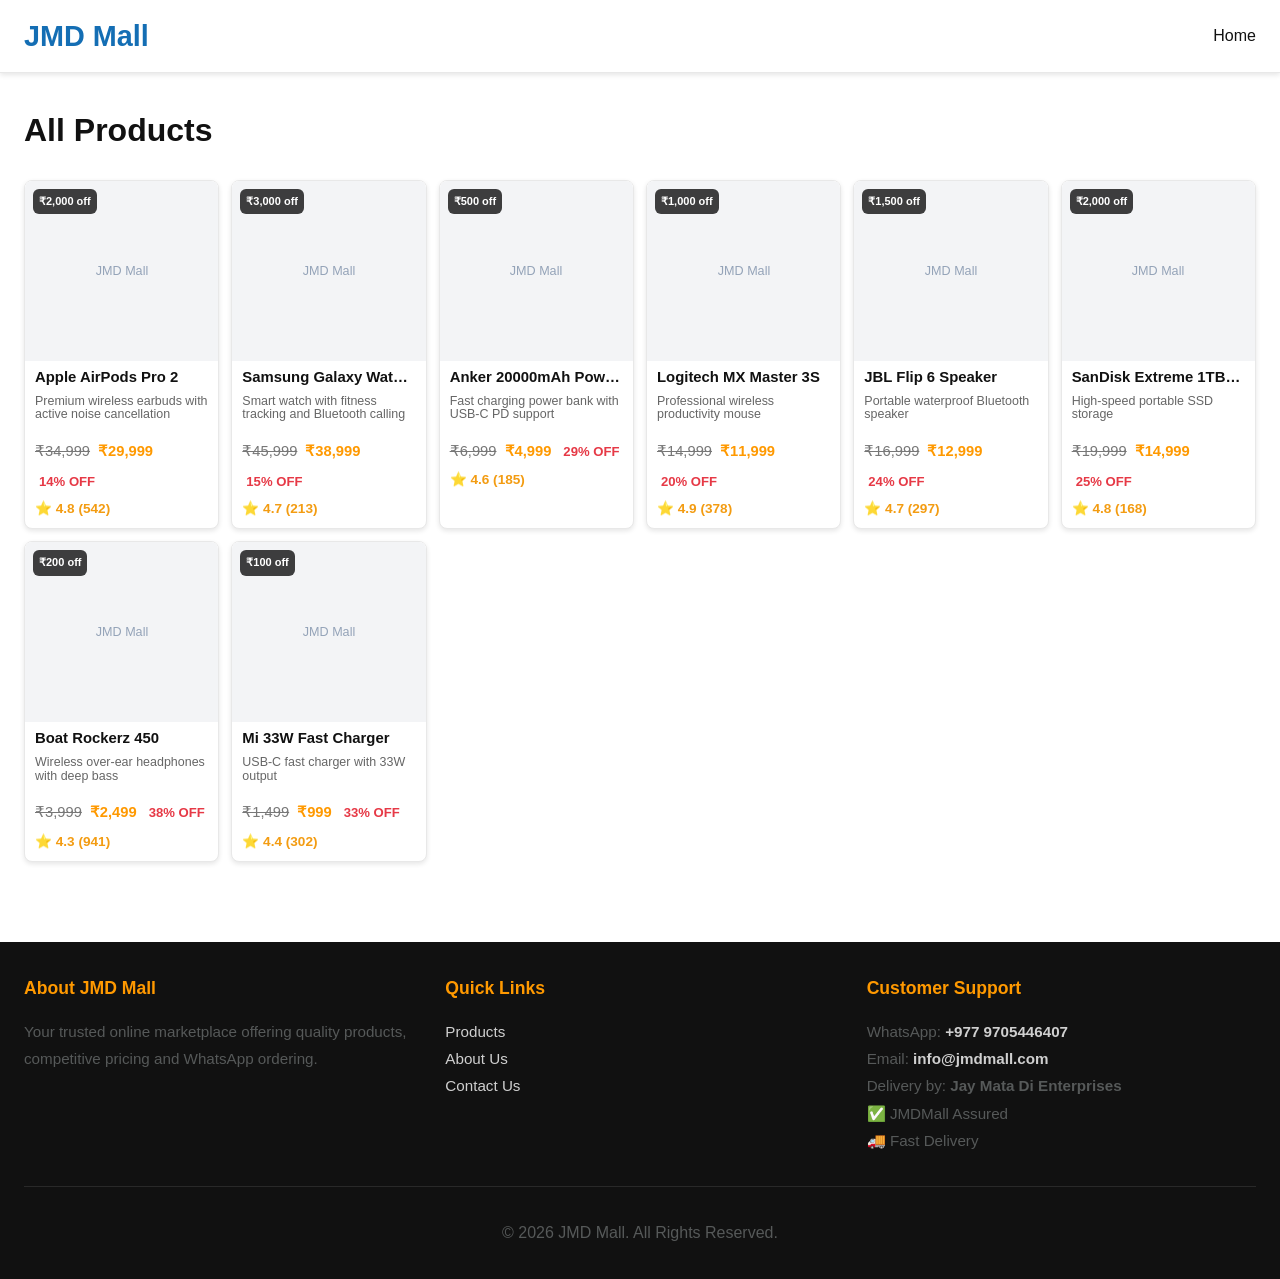
==== category.html @ 36c3e35d "Add category.html (category listing page)" ====
<!doctype html>
<html lang="en">
<head>
  <meta charset="utf-8">
  <meta name="viewport" content="width=device-width,initial-scale=1">
  <title>Category - JMD Mall</title>
  <link rel="stylesheet" href="css/style.css">
  <link rel="stylesheet" href="css/grid.css">
</head>
<body>
  <nav class="navbar">
    <div class="nav-container">
      <div class="nav-logo"><a href="index.html">JMD Mall</a></div>
      <div class="nav-links"><a href="index.html" class="nav-link">Home</a></div>
    </div>
  </nav>

  <main class="products-container">
    <div class="filter-container">
      <h2 id="categoryTitle">Category</h2>
      <p id="categorySubtitle" class="products-subtitle"></p>
    </div>

    <div class="products-grid" id="productsGrid">
      <div class="loading">Loading products...</div>
    </div>
  </main>

  <footer class="footer">
    <div class="footer-container">
      <div class="footer-section">
        <h4>About JMD Mall</h4>
        <p>Your trusted online marketplace offering quality products, competitive pricing and WhatsApp ordering.</p>
      </div>
      <div class="footer-section">
        <h4>Quick Links</h4>
        <ul>
          <li><a href="index.html">Products</a></li>
          <li><a href="about.html">About Us</a></li>
          <li><a href="contact.html">Contact Us</a></li>
        </ul>
      </div>
      <div class="footer-section">
        <h4>Customer Support</h4>
        <p>WhatsApp: <strong><a href="https://wa.me/9779705446407?text=Hello%20JMD%20Mall" target="_blank">+977 9705446407</a></strong></p>
        <p>Email: <strong><a href="mailto:info@jmdmall.com">info@jmdmall.com</a></strong></p>
        <p>Delivery by: <strong>Jay Mata Di Enterprises</strong></p>
        <p>✅ JMDMall Assured<br>🚚 Fast Delivery</p>
      </div>
    </div>
    <div class="footer-bottom"><p>&copy; 2026 JMD Mall. All Rights Reserved.</p></div>
  </footer>

  <script src="js/script.js?v=3"></script>
  <script>
  (function(){
    const params = new URLSearchParams(location.search);
    const cat = params.get('cat') || '';
    document.getElementById('categoryTitle').textContent = cat ? cat : 'All Products';
    if (cat) document.getElementById('categorySubtitle').textContent = `Showing products for "${cat}"`;

    async function loadCategoryProducts(){
      try {
        const res = await fetch('products.csv');
        if(!res.ok) throw new Error('CSV not found');
        const csv = await res.text();
        const all = parseCSV(csv); // uses parseCSV from script.js
        const list = cat ? all.filter(p => (p.category||'').toLowerCase() === cat.toLowerCase()) : all;
        renderProducts(list); // uses renderProducts from script.js
      } catch(e){
        document.getElementById('productsGrid').innerHTML = '<div class="loading">Unable to load products.</div>';
      }
    }
    loadCategoryProducts();
  })();
  </script>
</body>
</html>
---- css/style.css ----
/* ===========================
   GLOBAL STYLES & RESET
   =========================== */

* {
    margin: 0;
    padding: 0;
    box-sizing: border-box;
}

:root {
    --primary-color: #FF9900;
    --secondary-color: #146EB4;
    --text-dark: #111;
    --text-light: #565959;
    --bg-light: #FFFFFF;
    --bg-gray: #F7F7F7;
    --border-color: #E8E8E8;
    --shadow-light: 0 2px 5px rgba(0, 0, 0, 0.1);
    --shadow-medium: 0 4px 12px rgba(0, 0, 0, 0.15);
    --transition: all 0.3s ease;
}

html, body {
    height: 100%;
}

body {
    font-family: -apple-system, BlinkMacSystemFont, 'Segoe UI', Roboto, 'Helvetica Neue', Arial, sans-serif;
    line-height: 1.6;
    color: var(--text-dark);
    background-color: var(--bg-light);
}

/* ===========================
   TYPOGRAPHY
   =========================== */

h1 {
    font-size: 2.5rem;
    font-weight: 600;
    margin-bottom: 1rem;
}

h2 {
    font-size: 2rem;
    font-weight: 600;
    margin-bottom: 1.5rem;
    color: var(--text-dark);
}

h3 {
    font-size: 1.25rem;
    font-weight: 500;
    color: var(--text-dark);
}

h4 {
    font-size: 1.1rem;
    font-weight: 600;
    margin-bottom: 0.8rem;
}

p {
    font-size: 1rem;
    color: var(--text-light);
    line-height: 1.7;
}

a {
    color: var(--secondary-color);
    text-decoration: none;
    transition: var(--transition);
}

a:hover {
    color: var(--primary-color);
}

/* ===========================
   NAVIGATION BAR
   =========================== */

.navbar {
    background-color: var(--bg-light);
    border-bottom: 1px solid var(--border-color);
    position: sticky;
    top: 0;
    z-index: 1000;
    box-shadow: var(--shadow-light);
}

.nav-container {
    display: flex;
    align-items: center;
    justify-content: space-between;
    max-width: 1400px;
    margin: 0 auto;
    padding: 0.8rem 1.5rem;
    gap: 2rem;
}

.nav-logo a {
    font-size: 1.8rem;
    font-weight: 700;
    color: var(--secondary-color);
    transition: var(--transition);
}

.nav-logo a:hover {
    color: var(--primary-color);
}

.search-bar {
    flex: 1;
    display: flex;
    align-items: center;
    background-color: var(--bg-gray);
    border-radius: 4px;
    border: 1px solid var(--border-color);
    overflow: hidden;
}

.search-input {
    flex: 1;
    padding: 0.8rem 1rem;
    border: none;
    background: transparent;
    outline: none;
    font-size: 1rem;
}

.search-btn {
    padding: 0.8rem 1.2rem;
    background-color: var(--primary-color);
    color: var(--bg-light);
    border: none;
    cursor: pointer;
    font-size: 1rem;
    transition: var(--transition);
}

.search-btn:hover {
    background-color: #ff8c3b;
}

.nav-links {
    display: flex;
    gap: 2rem;
    align-items: center;
}

.nav-link {
    color: var(--text-dark);
    font-weight: 500;
    transition: var(--transition);
    position: relative;
}

.nav-link:hover,
.nav-link.active {
    color: var(--primary-color);
}

.nav-link.active::after {
    content: '';
    position: absolute;
    bottom: -8px;
    left: 0;
    right: 0;
    height: 3px;
    background-color: var(--primary-color);
}

/* ===========================
   FILTER SECTION
   =========================== */

.filter-section {
    background-color: var(--bg-gray);
    padding: 2rem 1.5rem;
    border-bottom: 1px solid var(--border-color);
}

.filter-container {
    max-width: 1400px;
    margin: 0 auto;
}

.filter-container h2 {
    margin-bottom: 1.5rem;
}

.category-filters {
    display: flex;
    gap: 1rem;
    flex-wrap: wrap;
}

.filter-btn {
    padding: 0.6rem 1.2rem;
    background-color: var(--bg-light);
    color: var(--text-dark);
    border: 1px solid var(--border-color);
    border-radius: 20px;
    cursor: pointer;
    font-weight: 500;
    transition: var(--transition);
}

.filter-btn:hover,
.filter-btn.active {
    background-color: var(--primary-color);
    color: var(--bg-light);
    border-color: var(--primary-color);
}

/* ===========================
   PRODUCTS CONTAINER
   (mobile-first: 2 → 4 → 6 columns)
   =========================== */

.products-container {
    max-width: 1400px;
    margin: 0 auto;
    padding: 2rem 1.5rem;
}

.products-grid {
    display: grid;
    /* default (small screens): 2 columns */
    grid-template-columns: repeat(2, 1fr);
    gap: 1rem;
}

/* Medium devices (>= 768px): 4 columns */
@media (min-width: 768px) {
    .products-grid {
        grid-template-columns: repeat(4, 1fr);
        gap: 1rem;
    }
}

/* Large / laptop / desktop (>= 1200px): 6 columns */
@media (min-width: 1200px) {
    .products-grid {
        grid-template-columns: repeat(6, 1fr);
        gap: 1.25rem;
    }
}

.loading {
    grid-column: 1 / -1;
    text-align: center;
    padding: 2rem;
    color: var(--text-light);
    font-size: 1.1rem;
}

/* ===========================
   PRODUCT CARD
   =========================== */

.product-card {
    background-color: var(--bg-light);
    border: 1px solid var(--border-color);
    border-radius: 8px;
    overflow: hidden;
    transition: var(--transition);
    box-shadow: var(--shadow-light);
    display: flex;
    flex-direction: column;
}

.product-card:hover {
    box-shadow: var(--shadow-medium);
    transform: translateY(-4px);
}

.product-image-wrapper {
    width: 100%;
    height: 250px;
    background-color: var(--bg-gray);
    display: flex;
    align-items: center;
    justify-content: center;
    overflow: hidden;
    position: relative;
}

.product-image {
    width: 100%;
    height: 100%;
    object-fit: cover;
    transition: var(--transition);
    background-color: var(--bg-gray);
}

.product-card:hover .product-image {
    transform: scale(1.05);
}

.product-category {
    position: absolute;
    top: 10px;
    right: 10px;
    background-color: var(--primary-color);
    color: var(--bg-light);
    padding: 0.3rem 0.8rem;
    border-radius: 20px;
    font-size: 0.75rem;
    font-weight: 600;
}

.product-info {
    padding: 1.5rem;
    flex-grow: 1;
    display: flex;
    flex-direction: column;
}

.product-name {
    font-size: 1rem;
    font-weight: 500;
    margin-bottom: 0.8rem;
    line-height: 1.4;
    color: var(--text-dark);
    min-height: 2.8em;
}

.product-price {
    font-size: 1.5rem;
    font-weight: 700;
    color: var(--primary-color);
    margin-bottom: 1.2rem;
}

.product-actions {
    display: flex;
    gap: 0.8rem;
    margin-top: auto;
}

.action-btn {
    flex: 1;
    padding: 0.8rem;
    border: none;
    border-radius: 4px;
    font-size: 0.95rem;
    font-weight: 600;
    cursor: pointer;
    transition: var(--transition);
}

.buy-btn {
    background-color: var(--primary-color);
    color: var(--bg-light);
}

.buy-btn:hover {
    background-color: #ff8c3b;
}

.share-btn {
    background-color: var(--secondary-color);
    color: var(--bg-light);
}

.share-btn:hover {
    background-color: #0f4a7a;
}

/* ===========================
   ABOUT PAGE STYLES
   =========================== */

.about-container,
.contact-container {
    max-width: 1000px;
    margin: 0 auto;
    padding: 0 1.5rem;
}

.about-hero,
.contact-hero {
    text-align: center;
    padding: 3rem 0;
    border-bottom: 1px solid var(--border-color);
    margin-bottom: 3rem;
}

.about-hero h1,
.contact-hero h1 {
    color: var(--secondary-color);
}

.about-content,
.contact-content {
    margin-bottom: 3rem;
}

.about-section,
.contact-info,
.contact-form-section {
    margin-bottom: 2.5rem;
    padding: 2rem;
    background-color: var(--bg-gray);
    border-radius: 8px;
}

.about-section h2,
.contact-form-section h2 {
    color: var(--secondary-color);
    margin-bottom: 1.5rem;
}

.about-list {
    list-style: none;
    margin-left: 0;
}

.about-list li {
    padding: 0.6rem 0;
    font-size: 1rem;
    line-height: 1.6;
}

/* ===========================
   CONTACT PAGE STYLES
   =========================== */

.contact-content {
    display: grid;
    grid-template-columns: 1fr 1fr;
    gap: 2rem;
    margin-bottom: 3rem;
}

.info-card {
    background-color: var(--bg-light);
    padding: 1.5rem;
    border-radius: 8px;
    border: 1px solid var(--border-color);
    margin-bottom: 1.5rem;
    transition: var(--transition);
}

.info-card:hover {
    box-shadow: var(--shadow-medium);
    transform: translateY(-2px);
}

.info-card h3 {
    margin-bottom: 0.8rem;
    color: var(--primary-color);
}

.info-card p {
    margin-bottom: 0.8rem;
}

.info-card ul {
    list-style: none;
    margin-left: 0;
}

.info-card li {
    padding: 0.4rem 0;
}

.contact-link {
    display: inline-block;
    color: var(--secondary-color);
    font-weight: 600;
    transition: var(--transition);
}

.contact-link:hover {
    color: var(--primary-color);
}

.contact-form {
    background-color: var(--bg-light);
    padding: 2rem;
    border-radius: 8px;
    border: 1px solid var(--border-color);
}

.form-group {
    margin-bottom: 1.5rem;
}

.form-group label {
    display: block;
    margin-bottom: 0.5rem;
    font-weight: 600;
    color: var(--text-dark);
}

.form-group input,
.form-group textarea {
    width: 100%;
    padding: 0.8rem;
    border: 1px solid var(--border-color);
    border-radius: 4px;
    font-family: inherit;
    font-size: 1rem;
    transition: var(--transition);
}

.form-group input:focus,
.form-group textarea:focus {
    outline: none;
    border-color: var(--primary-color);
    box-shadow: 0 0 0 3px rgba(255, 153, 0, 0.1);
}

.form-message {
    margin-top: 1rem;
    padding: 1rem;
    border-radius: 4px;
    text-align: center;
    display: none;
}

.form-message.success {
    display: block;
    background-color: #d4edda;
    color: #155724;
    border: 1px solid #c3e6cb;
}

.form-message.error {
    display: block;
    background-color: #f8d7da;
    color: #721c24;
    border: 1px solid #f5c6cb;
}

/* ===========================
   FAQ SECTION
   =========================== */

.faq-section {
    max-width: 1000px;
    margin: 0 auto;
    padding: 3rem 1.5rem;
}

.faq-section h2 {
    text-align: center;
    margin-bottom: 2rem;
    color: var(--secondary-color);
}

.faq-item {
    background-color: var(--bg-gray);
    padding: 1.5rem;
    margin-bottom: 1.5rem;
    border-radius: 8px;
    border-left: 4px solid var(--primary-color);
    transition: var(--transition);
}

.faq-item:hover {
    box-shadow: var(--shadow-medium);
    transform: translateX(4px);
}

.faq-item h3 {
    margin-bottom: 0.8rem;
    color: var(--secondary-color);
}

.faq-item p {
    margin: 0;
}

/* ===========================
   CTA SECTION
   =========================== */

.cta-section {
    text-align: center;
    padding: 3rem 1.5rem;
    background: linear-gradient(135deg, #667eea 0%, #764ba2 100%);
    color: var(--bg-light);
    border-radius: 8px;
    margin-bottom: 3rem;
    max-width: 1000px;
    margin-left: auto;
    margin-right: auto;
}

.cta-section h2 {
    color: var(--bg-light);
    margin-bottom: 1rem;
}

.cta-section p {
    color: rgba(255, 255, 255, 0.9);
    margin-bottom: 1.5rem;
}

.cta-btn {
    display: inline-block;
    background-color: var(--primary-color);
    color: var(--bg-light);
    padding: 1rem 2.5rem;
    border: none;
    border-radius: 4px;
    font-size: 1.1rem;
    font-weight: 600;
    cursor: pointer;
    transition: var(--transition);
    text-decoration: none;
}

.cta-btn:hover {
    background-color: #ff8c3b;
    transform: translateY(-2px);
    box-shadow: var(--shadow-medium);
}

/* ===========================
   FOOTER
   =========================== */

.footer {
    background-color: var(--text-dark);
    color: var(--bg-light);
    padding: 2rem 1.5rem;
    margin-top: 3rem;
}

.footer-container {
    max-width: 1400px;
    margin: 0 auto;
    display: grid;
    grid-template-columns: repeat(auto-fit, minmax(250px, 1fr));
    gap: 2rem;
    margin-bottom: 2rem;
}

.footer-section h4 {
    color: var(--primary-color);
    margin-bottom: 1rem;
}

.footer-section p,
.footer-section ul {
    font-size: 0.95rem;
    line-height: 1.8;
}

.footer-section ul {
    list-style: none;
    margin-left: 0;
}

.footer-section a {
    color: rgba(255, 255, 255, 0.8);
    transition: var(--transition);
}

.footer-section a:hover {
    color: var(--primary-color);
}

.footer-bottom {
    text-align: center;
    padding-top: 2rem;
    border-top: 1px solid rgba(255, 255, 255, 0.1);
    color: rgba(255, 255, 255, 0.7);
}

/* ===========================
   RESPONSIVE DESIGN
   =========================== */

@media (max-width: 768px) {
    h1 {
        font-size: 2rem;
    }

    h2 {
        font-size: 1.5rem;
    }

    .nav-container {
        flex-direction: column;
        gap: 1rem;
        padding: 0.8rem 1rem;
    }

    .search-bar {
        width: 100%;
    }

    .nav-links {
        width: 100%;
        justify-content: space-around;
        gap: 0.5rem;
    }

    .nav-link {
        font-size: 0.9rem;
    }

    .category-filters {
        gap: 0.5rem;
    }

    .filter-btn {
        padding: 0.5rem 1rem;
        font-size: 0.9rem;
    }

    /* ensure small devices keep 2 columns */
    .products-grid {
        grid-template-columns: repeat(2, 1fr);
        gap: 0.9rem;
    }

    .contact-content {
        grid-template-columns: 1fr;
    }

    .about-section,
    .contact-form-section,
    .info-card {
        padding: 1.5rem;
    }

    .contact-form {
        padding: 1.5rem;
    }
}

@media (max-width: 480px) {
    h1 {
        font-size: 1.5rem;
    }

    h2 {
        font-size: 1.25rem;
    }

    .nav-container {
        padding: 0.6rem 0.8rem;
        gap: 0.8rem;
    }

    .nav-logo a {
        font-size: 1.3rem;
    }

    .search-input {
        font-size: 0.9rem;
        padding: 0.6rem 0.8rem;
    }

    .search-btn {
        padding: 0.6rem;
        font-size: 0.9rem;
    }

    .nav-links {
        flex-direction: column;
        gap: 0.3rem;
    }

    .nav-link {
        font-size: 0.8rem;
    }

    .filter-section {
        padding: 1.5rem 1rem;
    }

    .filter-container h2 {
        font-size: 1.3rem;
        margin-bottom: 1rem;
    }

    .category-filters {
        gap: 0.4rem;
    }

    .filter-btn {
        padding: 0.4rem 0.8rem;
        font-size: 0.85rem;
    }

    .products-container {
        padding: 1rem;
    }

    /* mobile: 2 columns */
    .products-grid {
        grid-template-columns: repeat(2, 1fr);
        gap: 0.8rem;
    }

    .product-name {
        font-size: 0.9rem;
    }

    .product-price {
        font-size: 1.2rem;
    }

    .action-btn {
        padding: 0.6rem;
        font-size: 0.85rem;
    }

    .footer-container {
        grid-template-columns: 1fr;
        gap: 1.5rem;
    }

    .cta-section {
        margin: 2rem 1rem 3rem 1rem;
        padding: 2rem 1rem;
    }
}

/* ===========================
   UTILITY CLASSES
   =========================== */

.container {
    max-width: 1400px;
    margin: 0 auto;
    padding: 0 1.5rem;
}

.text-center {
    text-align: center;
}


/* Slideshow */
.slideshow-container {
    position: relative;
    max-width: 100%;
    overflow: hidden;
    background: #f0f0f0;
}

.slides-wrapper {
    display: flex;
    transition: transform 0.5s ease-in-out;
}

.slide {
    min-width: 100%;
    box-sizing: border-box;
}

.slide img {
    width: 100%;
    height: 400px;
    object-fit: cover;
    display: block;
}

.slide-arrow {
    position: absolute;
    top: 50%;
    transform: translateY(-50%);
    background: rgba(0, 0, 0, 0.4);
    color: #fff;
    border: none;
    font-size: 18px;
    padding: 12px 16px;
    cursor: pointer;
    border-radius: 4px;
    transition: background 0.3s;
}

.slide-arrow:hover {
    background: rgba(0, 0, 0, 0.7);
}

.slide-arrow.prev { left: 15px; }
.slide-arrow.next { right: 15px; }

.slide-dots {
    position: absolute;
    bottom: 15px;
    left: 50%;
    transform: translateX(-50%);
    display: flex;
    gap: 8px;
}

.dot {
    width: 10px;
    height: 10px;
    border-radius: 50%;
    background: rgba(255, 255, 255, 0.6);
    cursor: pointer;
    transition: background 0.3s;
}

.dot.active {
    background: #fff;
}

@media (max-width: 768px) {
    .slide img {
        height: 220px;
    }
}


/* =====================================
   JMD MALL PRODUCT UPGRADE
   ===================================== */

.price-box{
    margin:10px 0;
}

.mrp-price{
    font-size:14px;
    color:#777;
    text-decoration:line-through;
}

.selling-price{
    font-size:24px;
    font-weight:700;
    color:#e63946;
}

.discount-badge{
    position:absolute;
    top:10px;
    left:10px;
    width:60px;
    height:60px;
    background:#e63946;
    color:#fff;
    border-radius:50%;
    display:flex;
    align-items:center;
    justify-content:center;
    font-size:12px;
    font-weight:700;
    text-align:center;
    z-index:5;
}

.hot-deal-badge{
    position:absolute;
    bottom:10px;
    left:10px;
    background:#ff0000;
    color:#fff;
    padding:6px 10px;
    border-radius:20px;
    font-size:12px;
    font-weight:700;
    z-index:5;
}

.flat-discount{
    display:inline-block;
    margin-top:8px;
    background:#28a745;
    color:#fff;
    padding:5px 10px;
    border-radius:4px;
    font-size:13px;
    font-weight:600;
}

.product-rating{
    margin-top:8px;
    color:#f39c12;
    font-size:14px;
    font-weight:600;
}

.product-card{
    position:relative;
}

.product-card a{
    text-decoration:none;
}

.product-name{
    min-height:48px;
}

.product-image{
    background:#fff;
}

.product-card:hover{
    transform:translateY(-4px);
}

.buy-btn{
    background:#25D366;
}

.buy-btn:hover{
    background:#1ea952;
}

.share-btn{
    background:#146EB4;
}

.share-btn:hover{
    background:#0f4a7a;
}
---- css/grid.css ----
/* Compact grid card (Flipkart-like) */
.product-image-wrapper .product-category { display: none !important; } /* remove category badge */

.product-info.compact {
  padding: 10px 12px; /* reduced padding */
}

.grid-product-name {
  font-size: 0.95rem;   /* smaller first-line name */
  font-weight: 600;
  margin: 0 0 4px 0;    /* minimal spacing */
  line-height: 1.2;
  display: -webkit-box;
  -webkit-line-clamp: 1;
  -webkit-box-orient: vertical;
  overflow: hidden;
  text-overflow: ellipsis;
}

.grid-product-desc {
  font-size: 0.80rem;
  color: #666;
  margin: 4px 0;
  line-height: 1.1;
  display: -webkit-box;
  -webkit-line-clamp: 2;
  -webkit-box-orient: vertical;
  overflow: hidden;
  min-height: calc(1.1rem * 2);
}

.price-row-grid {
  display: flex;
  gap: 8px;
  align-items: baseline;
  flex-wrap: wrap;
  margin-top: 6px;
}

/* Make MRP and selling price the same smaller size */
.price-row-grid .mrp-price {
  font-size: 0.95rem; /* reduced and same as selling-price */
  color: #777;
  text-decoration: line-through;
}

.price-row-grid .selling-price {
  font-size: 0.95rem; /* same size as MRP */
  font-weight: 700;
  color: var(--primary-color);
  white-space: nowrap;
}

.price-row-grid .discount-percent {
  font-size: 0.82rem;
  color: #e63946;
  font-weight: 700;
  margin-left: 4px;
}

/* small rupee-off badge over image */
.flat-image-badge{
  position:absolute;
  top:8px;
  left:8px;
  background:rgba(0,0,0,0.75);
  color:#fff;
  padding:4px 6px;
  border-radius:6px;
  font-size:11px;
  font-weight:700;
  z-index:6;
}

/* hide old circular discount badge */
.discount-badge{ display:none !important; }

.product-rating.small {
  margin-top:6px;
  color:#f39c12;
  font-size:0.85rem;
  font-weight:600;
}

/* Rating badge over image (moved from price area) */
.image-rating-badge{
  position:absolute;
  bottom:8px;
  left:8px; /* below corner of the image */
  background: transparent; /* no background as requested */
  color: var(--primary-color);
  padding:0; /* smaller visual */
  border-radius:6px;
  font-size:11px;
  font-weight:700;
  z-index:6;
  display:flex;
  align-items:center;
  gap:6px;
  text-shadow: 0 1px 2px rgba(255,255,255,0.6); /* subtle contrast over images */
}

/* adjust look of contained rating-count */
.image-rating-badge .rating-count{ font-weight:600; color:var(--text-dark); font-size:11px; }

/* responsive tweaks */
@media (max-width:480px) {
  .grid-product-name { font-size:0.92rem; }
  .grid-product-desc { font-size:0.78rem; }
  .price-row-grid .selling-price { font-size:0.92rem; }
  .flat-image-badge { font-size:11px; padding:5px 7px; }
  .image-rating-badge{ font-size:11px; padding:0; gap:4px; bottom:6px; left:6px; }
}

/* Less cramped layout for large screens (6-per-row) */
@media (min-width:1200px) {
  .products-grid { gap: 0.75rem; }
  .product-image-wrapper { height: 180px; }
  .product-info.compact { padding: 8px 10px; }
  .grid-product-name { font-size:0.93rem; }
  .grid-product-desc { font-size:0.78rem; }
  .price-row-grid .mrp-price, .price-row-grid .selling-price { font-size:0.92rem; }
}
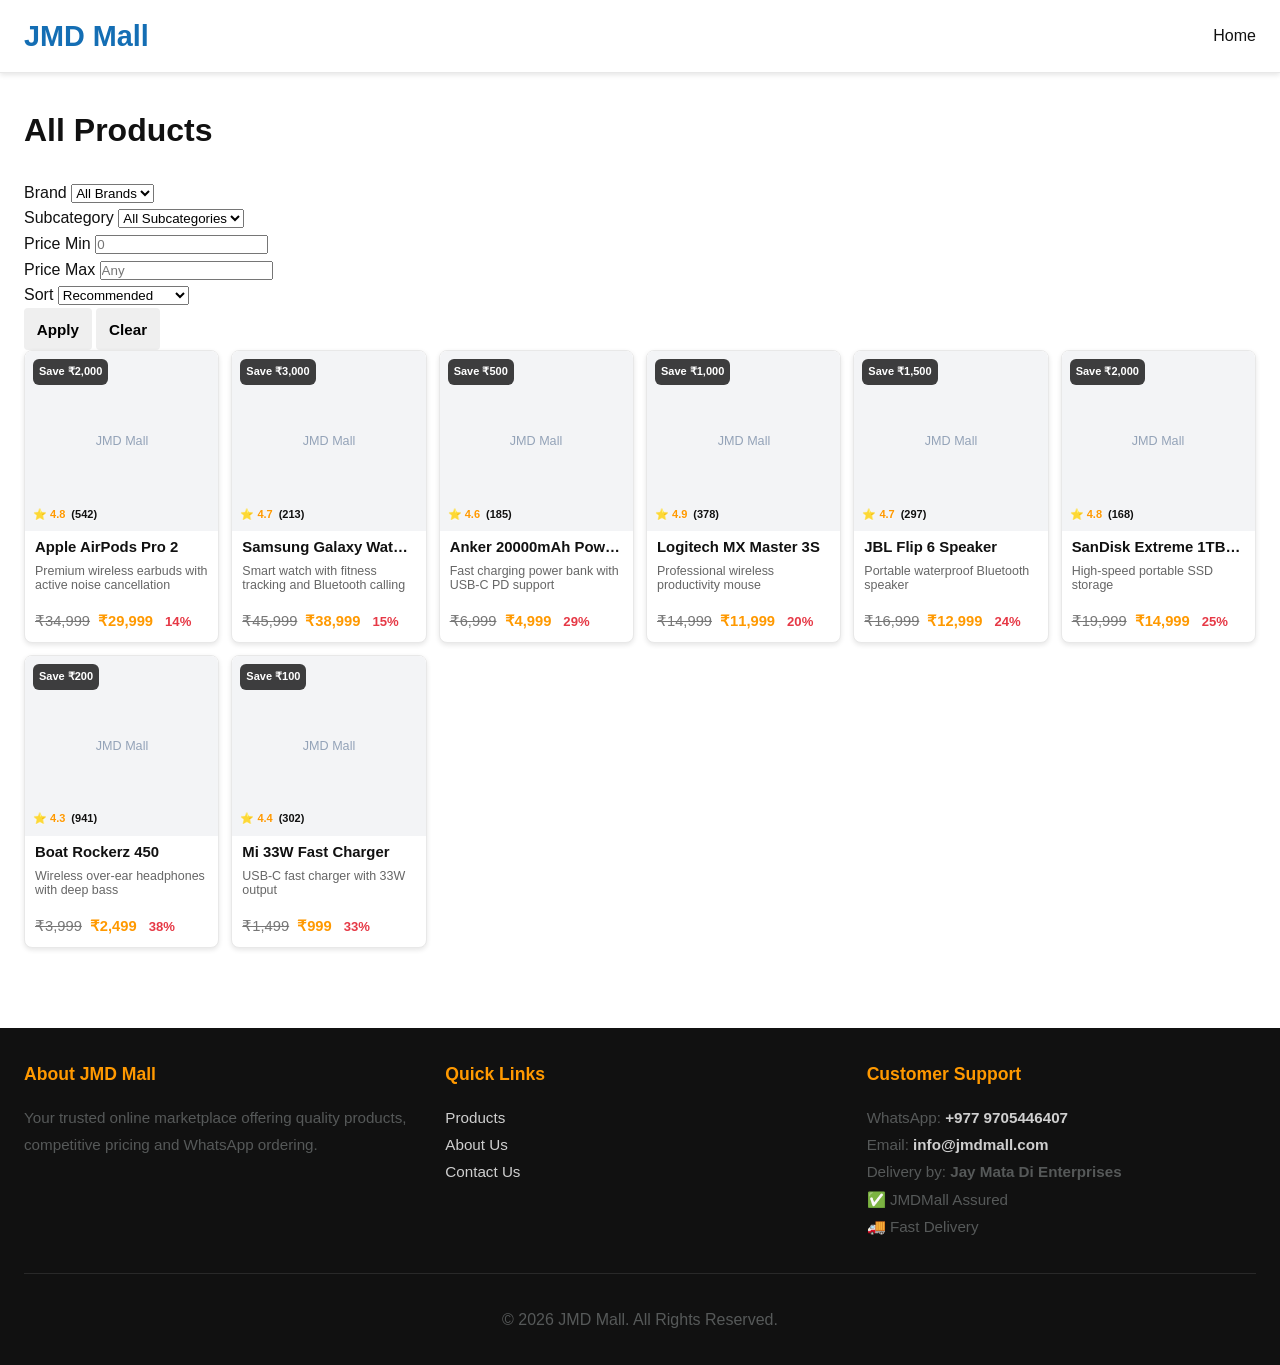
==== commit 8563b9a6: "Category page: add filters, sorting, pagination (pageSize=18), populate filter options and wire appl" ====
--- a/category.html
+++ b/category.html
@@ -19,10 +19,51 @@
     <div class="filter-container">
       <h2 id="categoryTitle">Category</h2>
       <p id="categorySubtitle" class="products-subtitle"></p>
+
+      <!-- Filters and Sorting Bar -->
+      <div class="category-filters-bar" id="categoryFiltersBar">
+        <div class="filter-control">
+          <label for="brandSelect">Brand</label>
+          <select id="brandSelect"><option value="">All Brands</option></select>
+        </div>
+
+        <div class="filter-control">
+          <label for="subcatSelect">Subcategory</label>
+          <select id="subcatSelect"><option value="">All Subcategories</option></select>
+        </div>
+
+        <div class="filter-control">
+          <label for="priceMin">Price Min</label>
+          <input type="number" id="priceMin" placeholder="0" min="0">
+        </div>
+
+        <div class="filter-control">
+          <label for="priceMax">Price Max</label>
+          <input type="number" id="priceMax" placeholder="Any" min="0">
+        </div>
+
+        <div class="filter-control">
+          <label for="sortSelect">Sort</label>
+          <select id="sortSelect">
+            <option value="default">Recommended</option>
+            <option value="price_asc">Price: Low to High</option>
+            <option value="price_desc">Price: High to Low</option>
+          </select>
+        </div>
+
+        <div class="filter-control">
+          <button id="applyFiltersBtn" class="action-btn">Apply</button>
+          <button id="clearFiltersBtn" class="action-btn secondary">Clear</button>
+        </div>
+      </div>
     </div>
 
     <div class="products-grid" id="productsGrid">
       <div class="loading">Loading products...</div>
+    </div>
+
+    <div id="loadMoreWrapper" style="text-align:center;margin-top:12px;display:none;">
+      <button id="loadMoreBtn" class="action-btn">Load more</button>
     </div>
   </main>
 
@@ -56,21 +97,95 @@
   (function(){
     const params = new URLSearchParams(location.search);
     const cat = params.get('cat') || '';
+    const pageSize = 18;
+    let all = [];
+    let list = [];
+    let offset = 0;
+
+    const brandSelect = document.getElementById('brandSelect');
+    const subcatSelect = document.getElementById('subcatSelect');
+    const priceMin = document.getElementById('priceMin');
+    const priceMax = document.getElementById('priceMax');
+    const sortSelect = document.getElementById('sortSelect');
+    const applyFiltersBtn = document.getElementById('applyFiltersBtn');
+    const clearFiltersBtn = document.getElementById('clearFiltersBtn');
+    const loadMoreBtn = document.getElementById('loadMoreBtn');
+    const loadMoreWrapper = document.getElementById('loadMoreWrapper');
+
     document.getElementById('categoryTitle').textContent = cat ? cat : 'All Products';
     if (cat) document.getElementById('categorySubtitle').textContent = `Showing products for "${cat}"`;
 
+    function populateFilterOptions(items){
+      const brands = new Set();
+      const subcats = new Set();
+      items.forEach(p => { if(p.brand) brands.add(p.brand); if(p.subcategory) subcats.add(p.subcategory); });
+
+      // clear existing
+      brandSelect.innerHTML = '<option value="">All Brands</option>' + Array.from(brands).sort().map(b=>`<option value="${escapeHTML(b)}">${escapeHTML(b)}</option>`).join('');
+      subcatSelect.innerHTML = '<option value="">All Subcategories</option>' + Array.from(subcats).sort().map(s=>`<option value="${escapeHTML(s)}">${escapeHTML(s)}</option>`).join('');
+    }
+
+    function applyFiltersAndSort(){
+      const b = brandSelect.value;
+      const s = subcatSelect.value;
+      const min = Number(priceMin.value || 0);
+      const max = Number(priceMax.value || 0) || Infinity;
+      const sort = sortSelect.value;
+
+      let filtered = all.slice();
+      if(cat) filtered = filtered.filter(p => (p.category||'').toLowerCase() === cat.toLowerCase());
+      if(b) filtered = filtered.filter(p => (p.brand||'') === b);
+      if(s) filtered = filtered.filter(p => (p.subcategory||'') === s);
+      filtered = filtered.filter(p => {
+        const price = Number(p.selling_price || p.price || 0);
+        return price >= min && price <= max;
+      });
+
+      if(sort === 'price_asc') filtered.sort((a,b)=> Number(a.selling_price||0) - Number(b.selling_price||0));
+      else if(sort === 'price_desc') filtered.sort((a,b)=> Number(b.selling_price||0) - Number(a.selling_price||0));
+
+      list = filtered;
+      offset = 0;
+      renderNextPage();
+      trackEvent('category_filter', { category: cat, resultCount: list.length });
+    }
+
+    function renderNextPage(){
+      const slice = list.slice(offset, offset + pageSize);
+      if(offset === 0) renderProductCards(slice, false);
+      else renderProductCards(slice, true);
+      offset += slice.length;
+      if(offset >= list.length) loadMoreWrapper.style.display = 'none';
+      else loadMoreWrapper.style.display = 'block';
+    }
+
+    applyFiltersBtn.addEventListener('click', function(){ applyFiltersAndSort(); });
+    clearFiltersBtn.addEventListener('click', function(){ brandSelect.selectedIndex=0; subcatSelect.selectedIndex=0; priceMin.value=''; priceMax.value=''; sortSelect.value='default'; applyFiltersAndSort(); });
+
+    loadMoreBtn.addEventListener('click', function(){
+      loadMoreBtn.disabled = true;
+      loadMoreBtn.textContent = 'Loading...';
+      setTimeout(()=>{ renderNextPage(); loadMoreBtn.disabled=false; loadMoreBtn.textContent='Load more'; trackEvent('load_more', { page:'category', category:cat, offset }); }, 200);
+    });
+
     async function loadCategoryProducts(){
       try {
-        const res = await fetch('products.csv');
-        if(!res.ok) throw new Error('CSV not found');
-        const csv = await res.text();
-        const all = parseCSV(csv); // uses parseCSV from script.js
-        const list = cat ? all.filter(p => (p.category||'').toLowerCase() === cat.toLowerCase()) : all;
-        renderProducts(list); // uses renderProducts from script.js
+        all = await getProductsCached();
+        // filter to category
+        let initial = all.slice();
+        if(cat) initial = initial.filter(p => (p.category||'').toLowerCase() === cat.toLowerCase());
+        // populate filters using initial list (brands, subcats)
+        populateFilterOptions(initial);
+        // set list and render first page
+        list = initial;
+        offset = 0;
+        renderNextPage();
+        trackEvent('category_view', { category: cat, total: list.length });
       } catch(e){
         document.getElementById('productsGrid').innerHTML = '<div class="loading">Unable to load products.</div>';
       }
     }
+
     loadCategoryProducts();
   })();
   </script>
